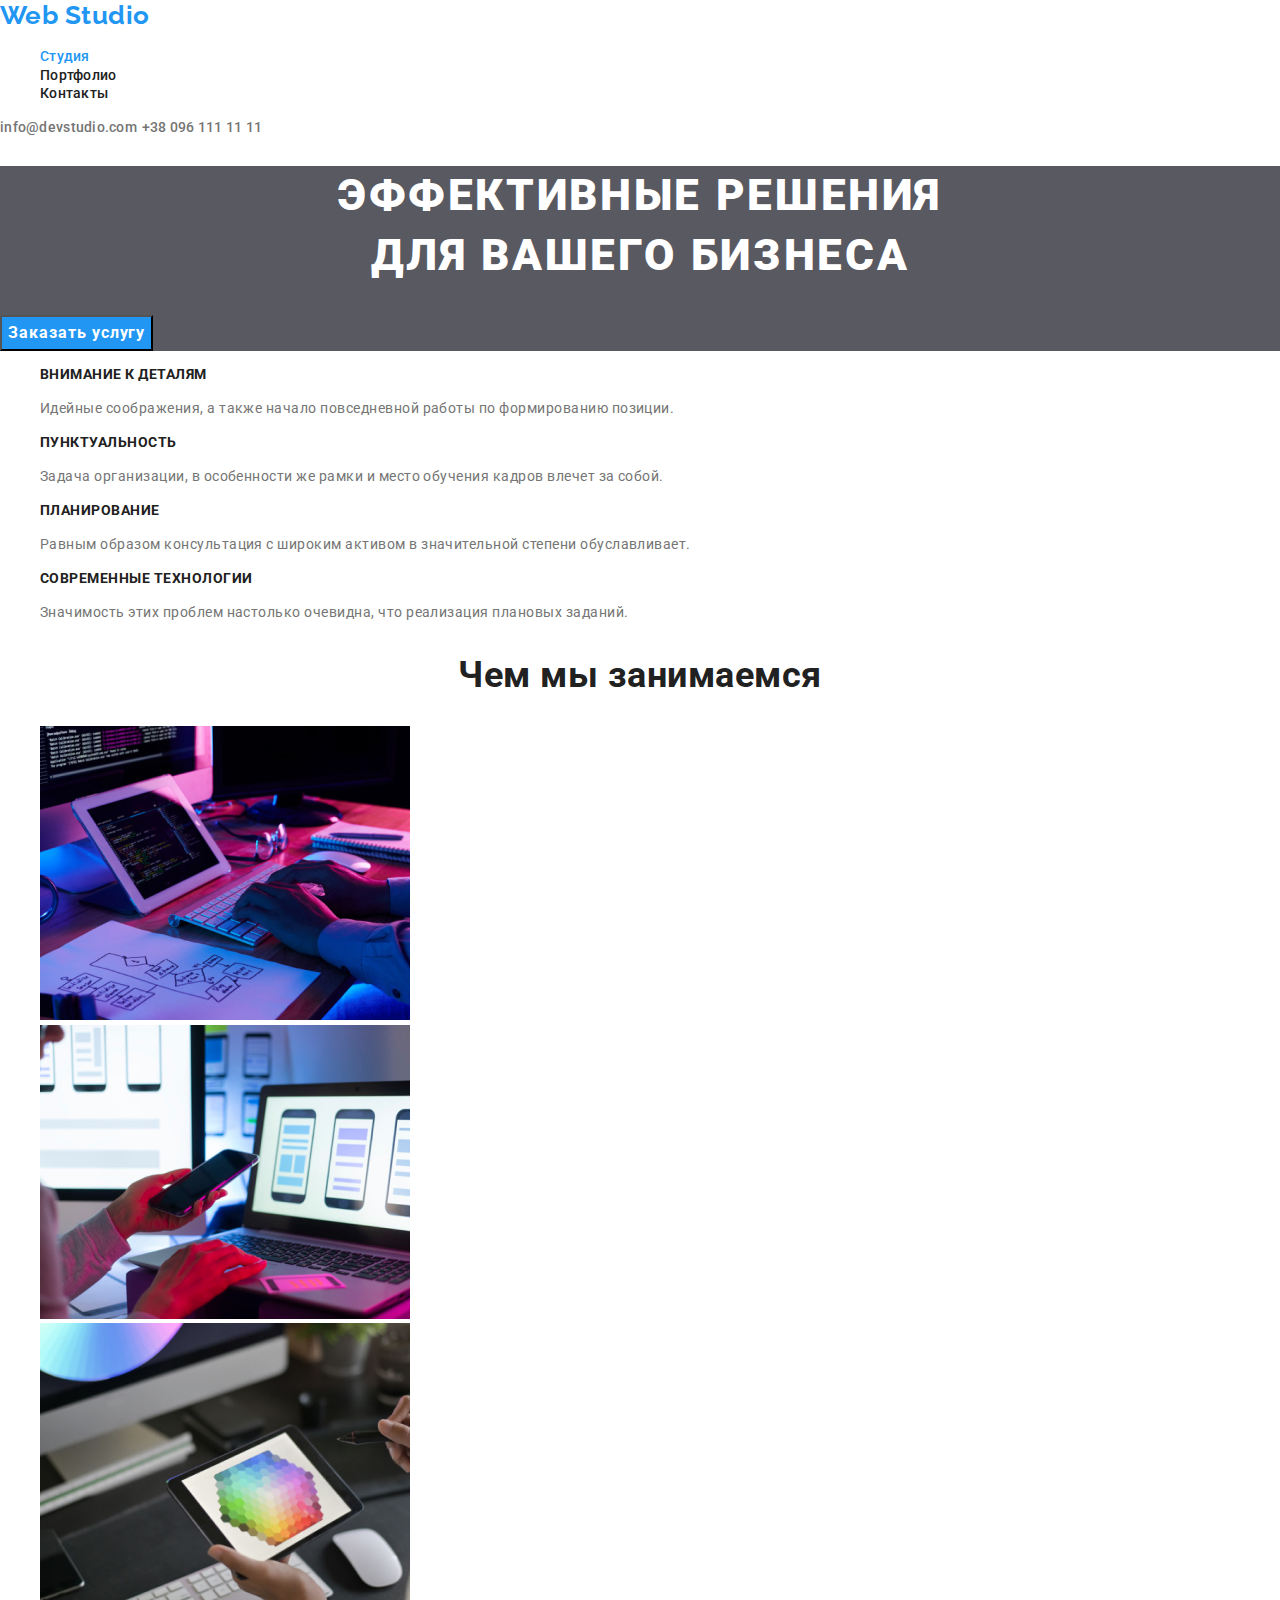
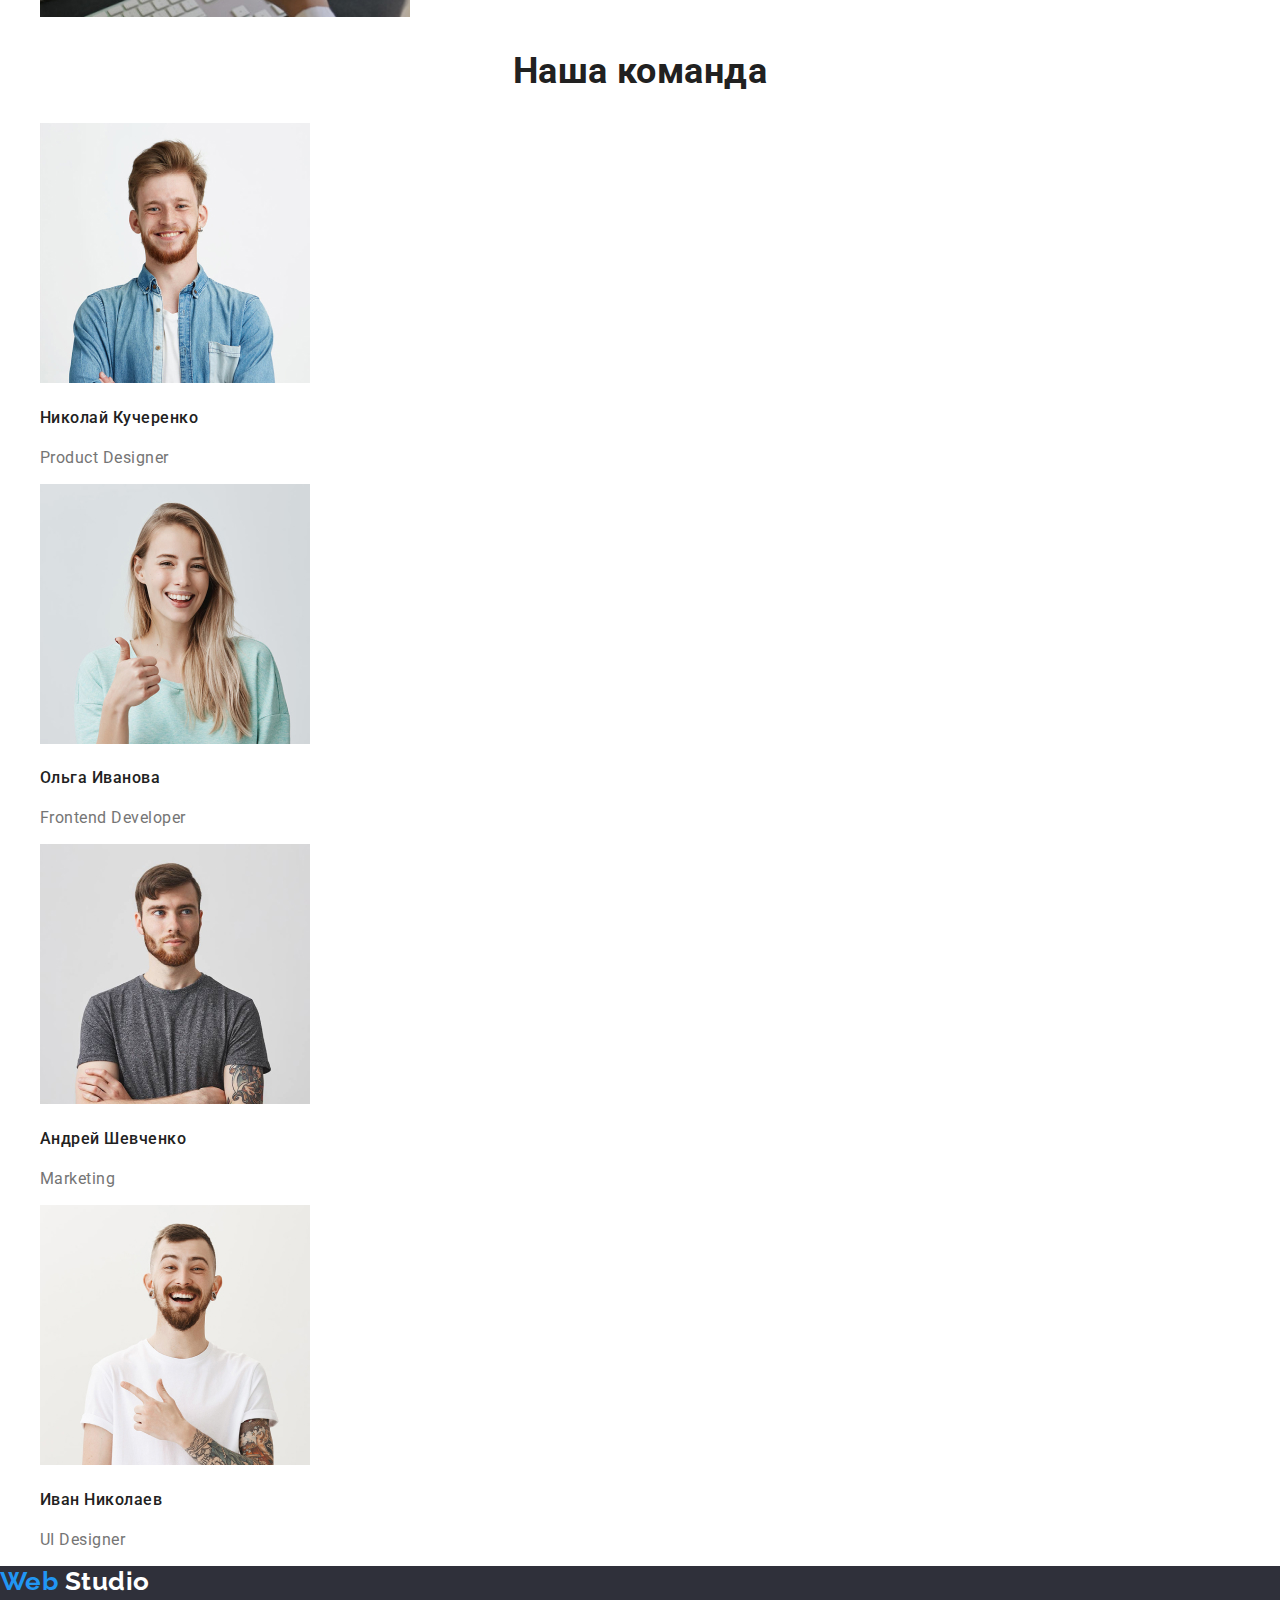
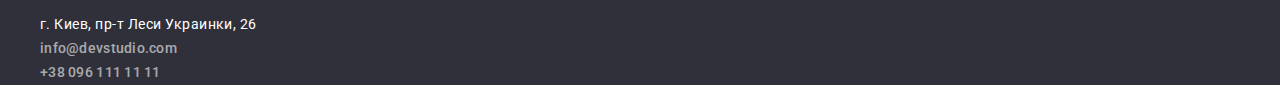
==== index.html @ f343ee83 "Добавление предыдущего репозитория" ====
<!DOCTYPE html>
<html lang="ru">
  <head>
    <meta charset="UTF-8" />
    <meta name="viewport" content="width=device-width, initial-scale=1.0" />
    <title>Web Studio</title>
    <link rel="stylesheet" href="https://cdnjs.cloudflare.com/ajax/libs/modern-normalize/1.0.0/modern-normalize.css" />
    <link href="https://fonts.googleapis.com/css2?family=Raleway:wght@700&family=Roboto:wght@400;500;700;900&display=swap" rel="stylesheet" />
    <link rel="stylesheet" href="./css/common.css" />
    <link rel="stylesheet" href="./css/main.css" />
  </head>
  <body>
    <!-- Шапка сайта -->
    <header class="header">
      <nav class="navigation">
        <a href="./index.html" aria-label="логотип веб студии" lang="en" class="logo link"><span class="accent">Web</span> Studio</a>
        <ul class="navigation-list list">
          <li class="navigation-item"><a href="./index.html " class="navigation-link current link">Студия</a></li>
          <li class="navigation-item"><a href="./portfolio.html" class="navigation-link link">Портфолио</a></li>
          <li class="navigation-item"><a href="" class="navigation-link link">Контакты</a></li>
        </ul>
      </nav>
      <address class="address">
        <a href="mailto:info@devstudio.com" class="navigation-mailto link">info@devstudio.com</a>
        <a href="tel:+380961111111" class="navigation-tel link">+38 096 111 11 11</a>
      </address>
    </header>

    <main>
      <!-- Герой -->
      <section class="hero">
        <h1 class="hero-title">
          Эффективные решения <br />
          для вашего бизнеса
        </h1>
        <button type="button" class="btn">Заказать услугу</button>
      </section>

      <!-- Преимущества -->
      <section class="section">
        <!--<h2 class="section-title>Наши преимущества</h2>-->
        <ul class="advantades-list list">
          <li class="advantades-item">
            <h3 class="advantades-title">Внимание к деталям</h3>
            <p class="advantades-text">Идейные соображения, а также начало повседневной работы по формированию позиции.</p>
          </li>
          <li class="advantades-item">
            <h3 class="advantades-title">Пунктуальность</h3>
            <p class="advantades-text">Задача организации, в особенности же рамки и место обучения кадров влечет за собой.</p>
          </li>
          <li class="advantades-item">
            <h3 class="advantades-title">Планирование</h3>
            <p class="advantades-text">Равным образом консультация с широким активом в значительной степени обуславливает.</p>
          </li>
          <li class="advantades-item">
            <h3 class="advantades-title">Современные технологии</h3>
            <p class="advantades-text">Значимость этих проблем настолько очевидна, что реализация плановых заданий.</p>
          </li>
        </ul>
      </section>

      <!-- Проектирование -->
      <section class="section">
        <h2 class="section-title">Чем мы занимаемся</h2>
        <ul class="design-list list">
          <li class="design-item">
            <a href=""><img src="./images/design/img1.jpg" alt="Создание десктопного приложения " width="370" height="294" /></a>
          </li>
          <li class="design-item">
            <a href=""><img src="./images/design/img2.jpg" alt="Создание прототипа мобильного приложения" width="370" height="294" /></a>
          </li>
          <li class="design-item">
            <a href=""><img src="./images/design/img3.jpg" alt="Подбор цвета на планшете" width="370" height="294" /></a>
          </li>
        </ul>
      </section>

      <!-- Команда -->
      <section class="section">
        <h2 class="section-title">Наша команда</h2>
        <ul class="team-list list">
          <li class="team-item">
            <img src="./images/developers/photo1.jpg" alt="Фотография продакт дизайнера" width="270" height="260" />
            <h4 class="name-title">Николай Кучеренко</h4>
            <p class="profession-text" lang="en">Product Designer</p>
          </li>
          <li class="team-item">
            <img src="./images/developers/photo2.jpg" alt="Фотография фронтенд разработчика" width="270" height="260" />
            <h4 class="name-title">Ольга Иванова</h4>
            <p class="profession-text" lang="en">Frontend Developer</p>
          </li>
          <li class="team-item">
            <img src="./images/developers/photo3.jpg" alt="Фотография специалиста по маркетингу" width="270" height="260" />
            <h4 class="name-title">Андрей Шевченко</h4>
            <p class="profession-text" lang="en">Marketing</p>
          </li>
          <li class="team-item">
            <img src="./images/developers/photo4.jpg" alt="Фотография ui-дизайнера" width="270" height="260" />
            <h4 class="name-title">Иван Николаев</h4>
            <p class="profession-text" lang="en">UI Designer</p>
          </li>
        </ul>
      </section>
    </main>

    <!-- Подвал сайта-->
    <footer class="footer">
      <div class="footer-nav">
        <a href="./index.html " aria-label="логотип веб студии" lang="en" class="logo logo-footer link"><span class="accent">Web</span> Studio</a>
        <ul class="footer-nav-list list">
          <li class="footer-nav-item">
            <a href="https://goo.gl/maps/L4ht8qf3rFKwQJED9" target="blank" class="map link">г. Киев, пр-т Леси Украинки, 26</a>
          </li>
          <li class="footer-nav-item"><a href="mailto:info@devstudio.com" class="navigation-mailto contact link">info@devstudio.com</a></li>
          <li class="footer-nav-item"><a href="tel:+380961111111" class="navigation-tel contact link">+38 096 111 11 11</a></li>
        </ul>
      </div>
    </footer>
  </body>
</html>
---- css/common.css ----
:root {
  --main-font: "Roboto", sans-serif;
  --title-text-color: #212121;
  --paragraph-text-color: #757575;
  --secondary-text-color: #ffffff;
  --accent-color: #2196f3;
  --light-text-color: rgba(255, 255, 255, 0.6);
  --primary-white-color: #ffffff;
  --secondary-greey-color: #f5f4fa;
}

body {
  background-color: var(--primary-white-color);
  color: var(--title-text-color);
  font-family: var(--main-font);
  letter-spacing: 0.03em;
}

.list {
  list-style: none;
}
.link {
  text-decoration: none;
}

/* ====== HEADER ====== */

/*Logo*/
.logo {
  color: #000000;
  font-family: "Raleway", sans-serif;
  font-weight: 700;
  font-size: 26px;
  line-height: 1.2;
}

.logo:hover,
.logo:focus {
  color: var(--accent-color);
}

.accent {
  color: var(--accent-color);
}

/* Navigation */
.navigation-link {
  color: var(--title-text-color);
  font-weight: 500;
  font-size: 14px;
  line-height: 1.14;
  letter-spacing: 0.02em;
}

.navigation-list .current {
  color: var(--accent-color);
}

.navigation-link:hover,
.navigation-link:focus {
  color: var(--accent-color);
}

/* Address */
.navigation-mailto,
.navigation-tel {
  color: var(--paragraph-text-color);
  font-style: normal;
  font-weight: 500;
  font-size: 14px;
  line-height: 1.14;
  letter-spacing: 0.02em;
}

.navigation-mailto:hover,
.navigation-mailto:focus,
.navigation-tel:hover,
.navigation-tel:focus {
  color: var(--accent-color);
}

/* ====== FOOTER ====== */

.footer {
  background-color: #2f303a;
}

/* Footer-logo */

.logo-footer {
  color: var(--secondary-text-color);
}

/* Footer-nav */
.footer-nav-item {
  font-weight: 400;
  font-size: 14px;
  line-height: 1.71;
}
.map {
  color: var(--secondary-text-color);
}

.map:hover,
.map:focus {
  color: var(--accent-color);
}

.contact {
  color: var(--light-text-color);
}
---- css/main.css ----
/*
цвет основного текста (заголовки) #212121
вторичный цвет текста #757575
акцентный цвет #2196F3
черный цвет #000000
белый цвет #FFFFFF
прозрачный белый rgba(255, 255, 255, 0.6)
серый фоновый цвет #f5f4fa
фон футера #2f303a
*/

/* ====== Стили для index.html ====== */

/* Hero */

.hero {
  background-color: rgba(47, 48, 58, 0.8);
}
.hero-title {
  color: var(--secondary-text-color);
  font-weight: 900;
  font-size: 44px;
  line-height: 1.36;
  text-align: center;
  letter-spacing: 0.06em;
  text-transform: uppercase;
}
.btn {
  background-color: var(--accent-color);
  color: var(--secondary-text-color);
  font-family: inherit;
  font-weight: 700;
  font-size: 16px;
  line-height: 1.87;
  text-align: center;
  letter-spacing: 0.06em;
}

/* ====== SECTION ====== */

.section-title {
  font-weight: 700;
  font-size: 36px;
  line-height: 1.16;
  text-align: center;
}

/* Advantades */
.advantades-title {
  font-weight: 700;
  font-size: 14px;
  line-height: 1.14;
  text-transform: uppercase;
}
.advantades-text {
  color: var(--paragraph-text-color);
  font-weight: 400;
  font-size: 14px;
  line-height: 1.71;
}

/* Design */

/* Team */

.name-title {
  font-weight: 500;
  font-size: 16px;
  line-height: 1.18;
}

.profession-text {
  color: var(--paragraph-text-color);
  font-weight: 400;
  font-size: 16px;
  line-height: 1.18;
}

/* ====== Стили для portfolio.html ====== */

/* Portfolio */

.btn-filter {
  background-color: var(--secondary-greey-color);
  color: inherit;
  font-weight: 500;
  font-size: 16px;
  line-height: 1.62;
  text-align: center;
  letter-spacing: inherit;
}

.btn-filter:hover,
.btn-filter:focus {
  background-color: var(--accent-color);
  color: var(--secondary-text-color);
}

.card-title {
  color: var(--title-text-color);
  font-weight: 700;
  font-size: 18px;
  line-height: 2;
  letter-spacing: 0.06em;
}

.card-text {
  color: var(--paragraph-text-color);
  font-weight: 400;
  font-size: 16px;
  line-height: 1.87;
}

.effect-text {
  color: var(--secondary-text-color);
  font-weight: 400;
  font-size: 18px;
  line-height: 1.55;
}
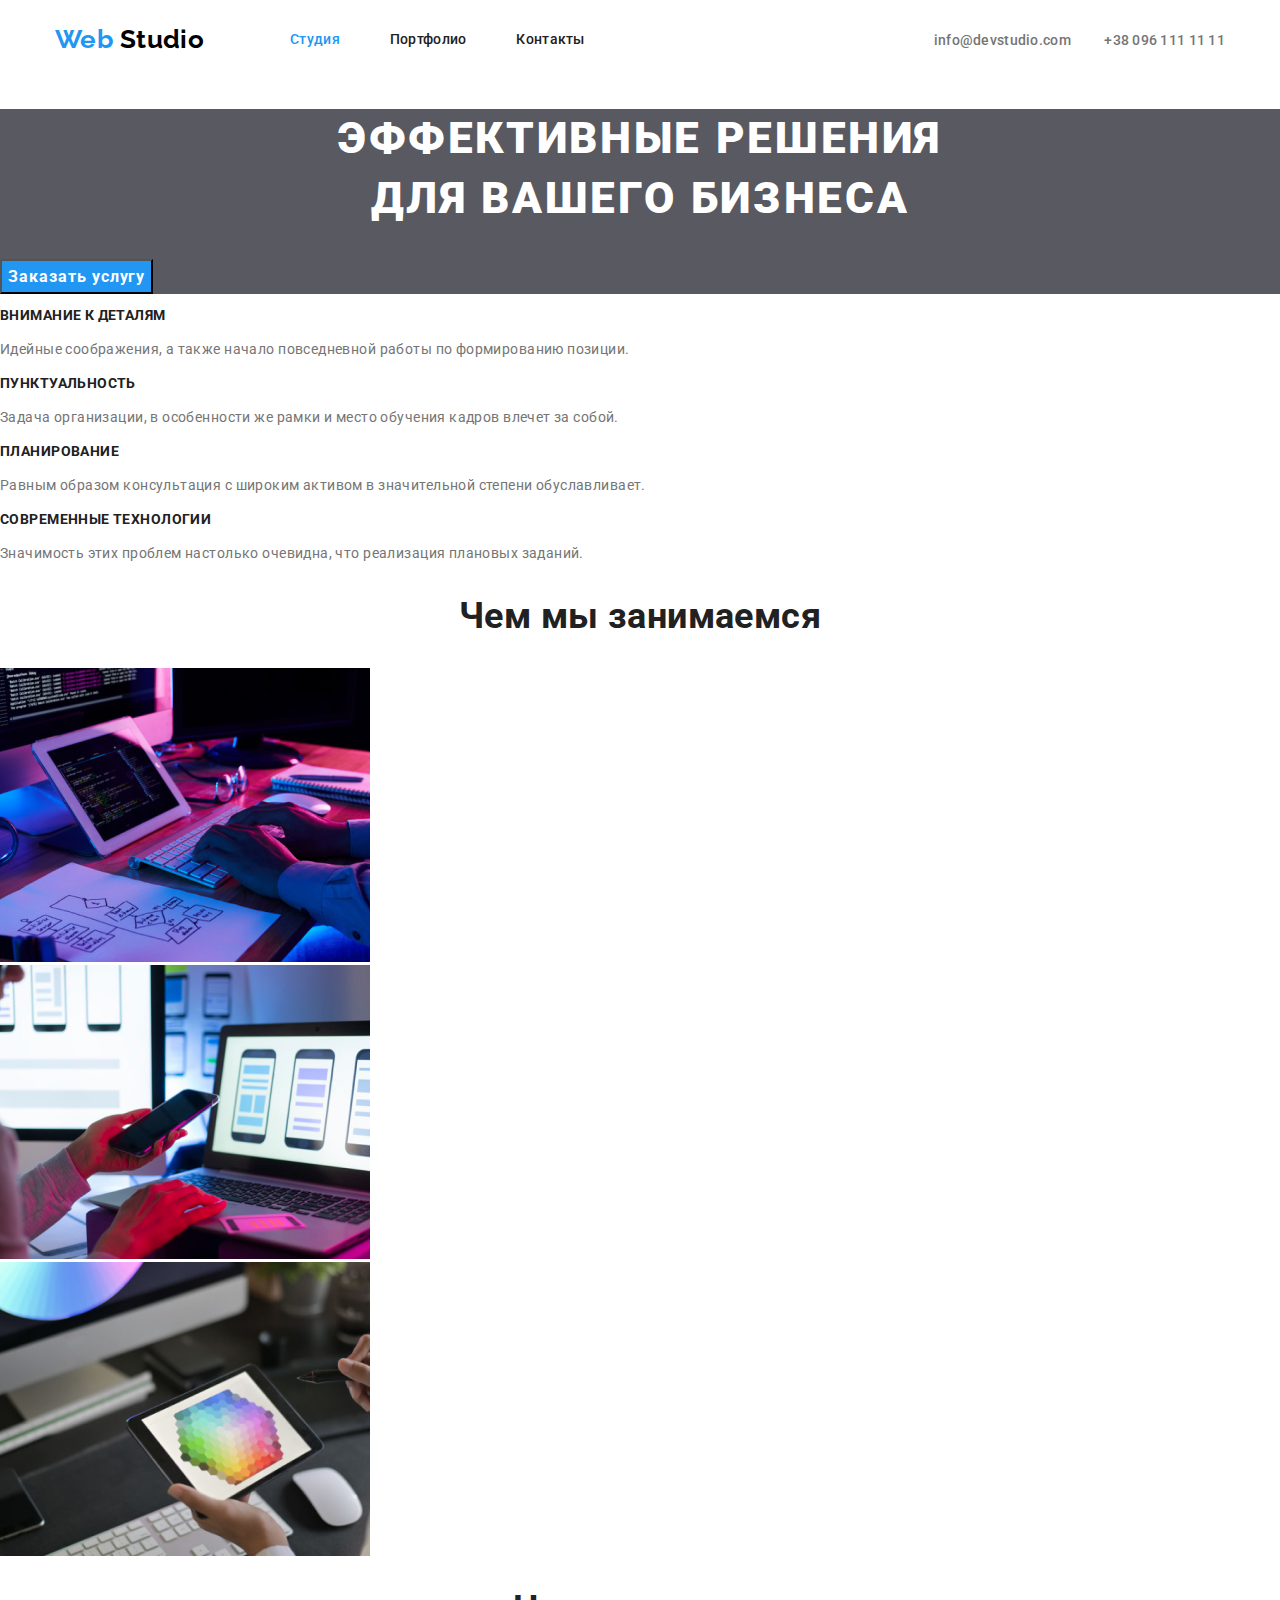
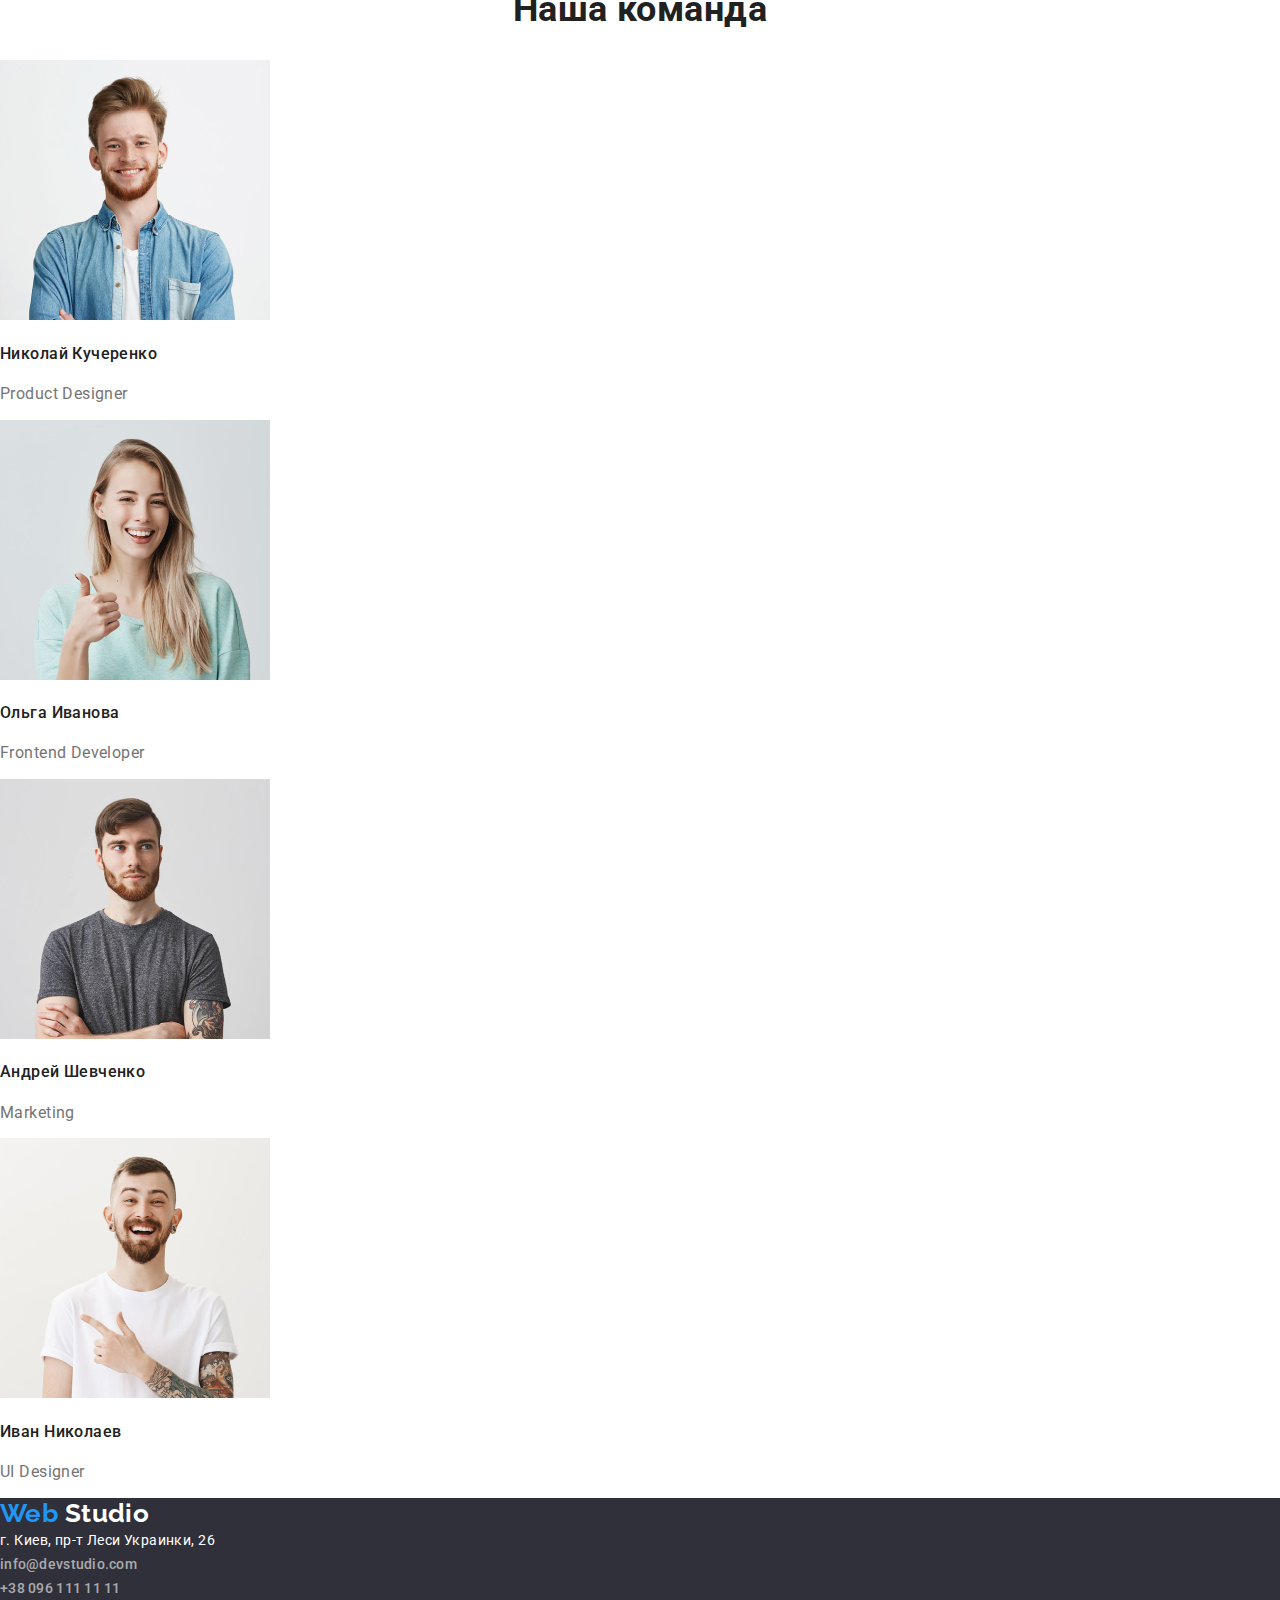
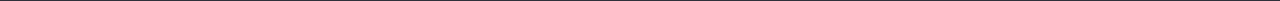
==== commit f2445f0d: "Добавление геометрии шапки сайта" ====
--- a/index.html
+++ b/index.html
@@ -12,18 +12,20 @@
   <body>
     <!-- Шапка сайта -->
     <header class="header">
-      <nav class="navigation">
-        <a href="./index.html" aria-label="логотип веб студии" lang="en" class="logo link"><span class="accent">Web</span> Studio</a>
-        <ul class="navigation-list list">
-          <li class="navigation-item"><a href="./index.html " class="navigation-link current link">Студия</a></li>
-          <li class="navigation-item"><a href="./portfolio.html" class="navigation-link link">Портфолио</a></li>
-          <li class="navigation-item"><a href="" class="navigation-link link">Контакты</a></li>
-        </ul>
-      </nav>
-      <address class="address">
-        <a href="mailto:info@devstudio.com" class="navigation-mailto link">info@devstudio.com</a>
-        <a href="tel:+380961111111" class="navigation-tel link">+38 096 111 11 11</a>
-      </address>
+      <div class="conteiner main-navigation">
+        <nav class="navigation">
+          <a href="./index.html" aria-label="логотип веб студии" lang="en" class="logo link"><span class="accent">Web</span> Studio</a>
+          <ul class="navigation-list list">
+            <li class="navigation-item"><a href="./index.html " class="navigation-link current link">Студия</a></li>
+            <li class="navigation-item"><a href="./portfolio.html" class="navigation-link link">Портфолио</a></li>
+            <li class="navigation-item"><a href="" class="navigation-link link">Контакты</a></li>
+          </ul>
+        </nav>
+        <address class="address">
+          <a href="mailto:info@devstudio.com" class="navigation-mailto link">info@devstudio.com</a>
+          <a href="tel:+380961111111" class="navigation-tel link">+38 096 111 11 11</a>
+        </address>
+      </div>
     </header>
 
     <main>
--- a/css/common.css
+++ b/css/common.css
@@ -12,22 +12,43 @@
 body {
   background-color: var(--primary-white-color);
   color: var(--title-text-color);
+
+  font-size: 14px;
   font-family: var(--main-font);
   letter-spacing: 0.03em;
 }
 
 .list {
+  padding: 0;
+  margin: 0;
+
   list-style: none;
 }
+
 .link {
   text-decoration: none;
 }
 
+.conteiner {
+  width: 1200px;
+  padding-left: 15px;
+  padding-right: 15px;
+  margin: 0 auto;
+}
+
 /* ====== HEADER ====== */
+
+.main-navigation {
+  display: flex;
+  align-items: center;
+}
 
 /*Logo*/
 .logo {
+  margin-right: 86px;
+
   color: #000000;
+
   font-family: "Raleway", sans-serif;
   font-weight: 700;
   font-size: 26px;
@@ -44,10 +65,36 @@
 }
 
 /* Navigation */
+
+.navigation {
+  display: flex;
+  align-items: center;
+}
+
 .navigation-link {
   color: var(--title-text-color);
+
   font-weight: 500;
   font-size: 14px;
+  line-height: 1.14;
+  letter-spacing: 0.02em;
+}
+.navigation-list {
+  display: flex;
+}
+
+.navigation-item:not(:last-child) {
+  margin-right: 50px;
+}
+
+.navigation-link {
+  display: block;
+  padding-top: 32px;
+  padding-bottom: 32px;
+
+  color: var(--title-text-color);
+
+  font-weight: 500;
   line-height: 1.14;
   letter-spacing: 0.02em;
 }
@@ -62,9 +109,21 @@
 }
 
 /* Address */
+
+.address {
+  margin-left: auto;
+}
+
+.address .navigation-tel {
+  margin-left: 30px;
+}
+
 .navigation-mailto,
 .navigation-tel {
+  display: inline-block;
+
   color: var(--paragraph-text-color);
+
   font-style: normal;
   font-weight: 500;
   font-size: 14px;
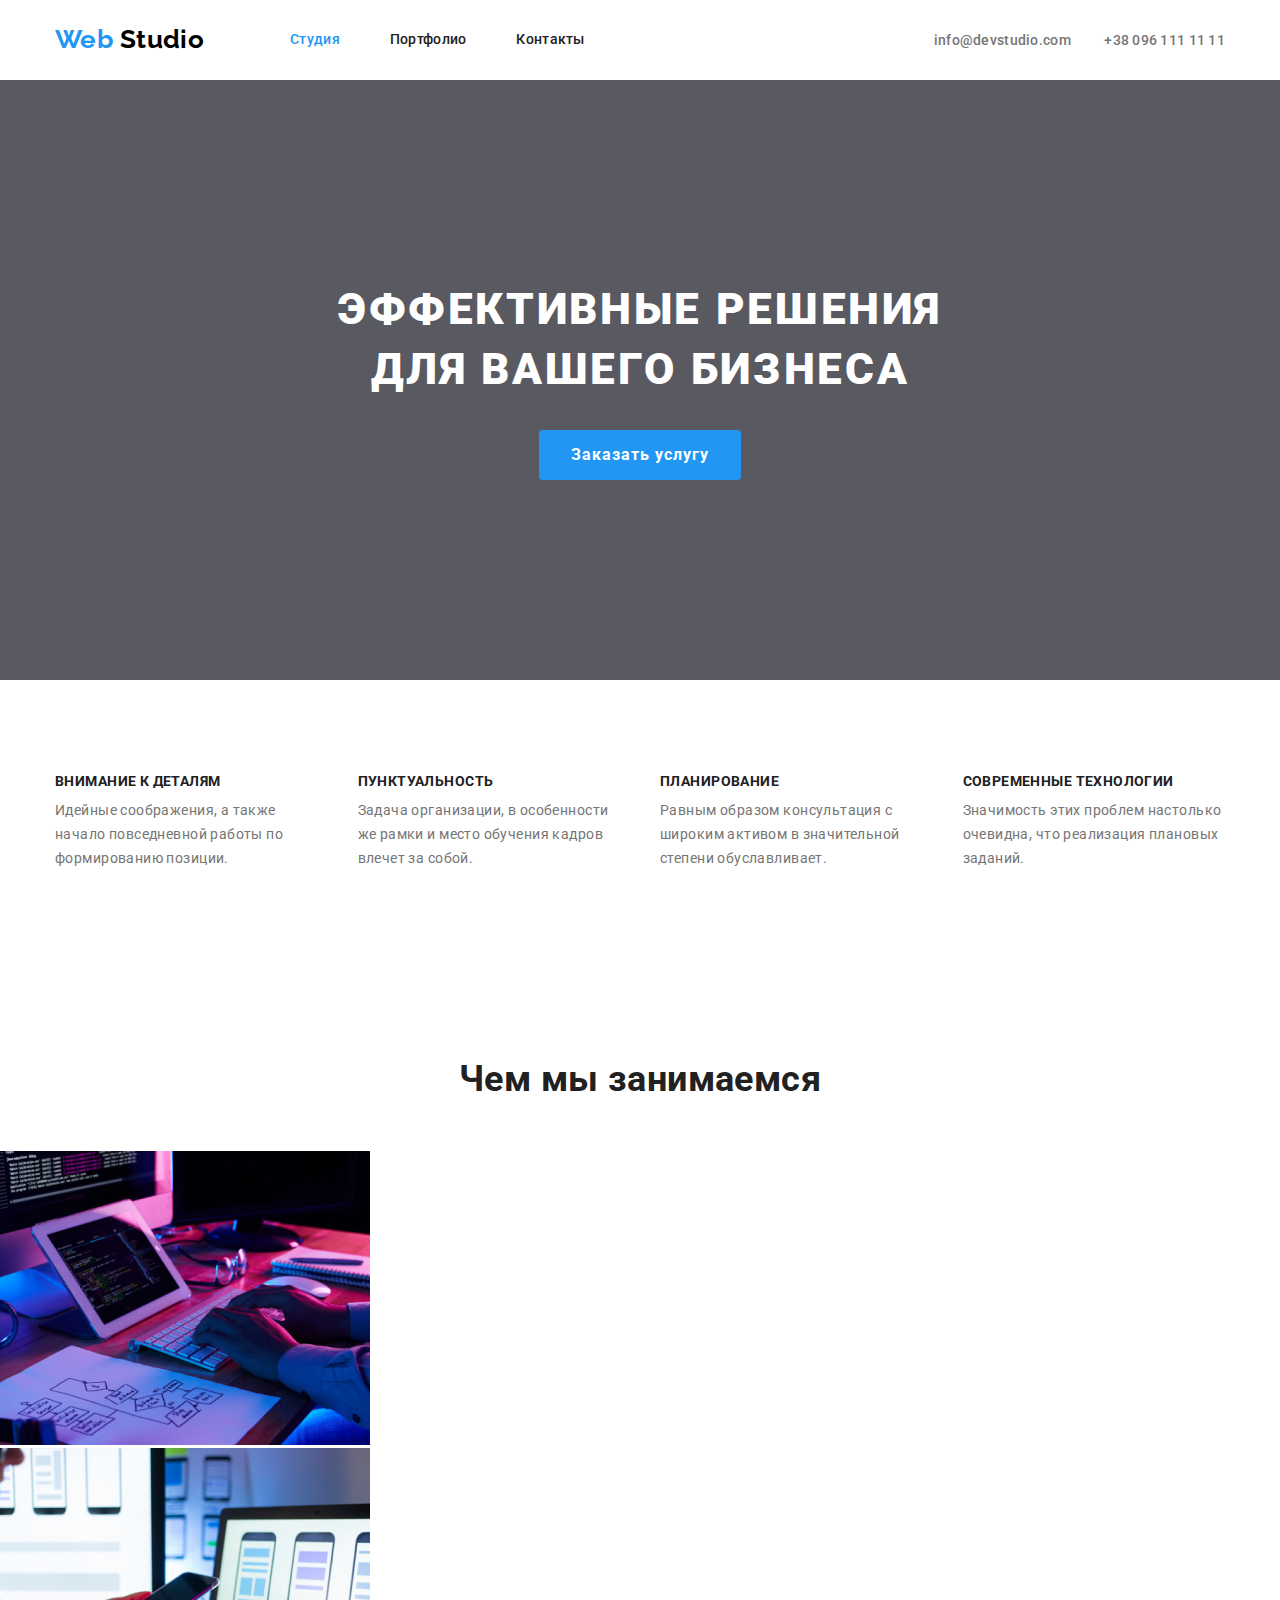
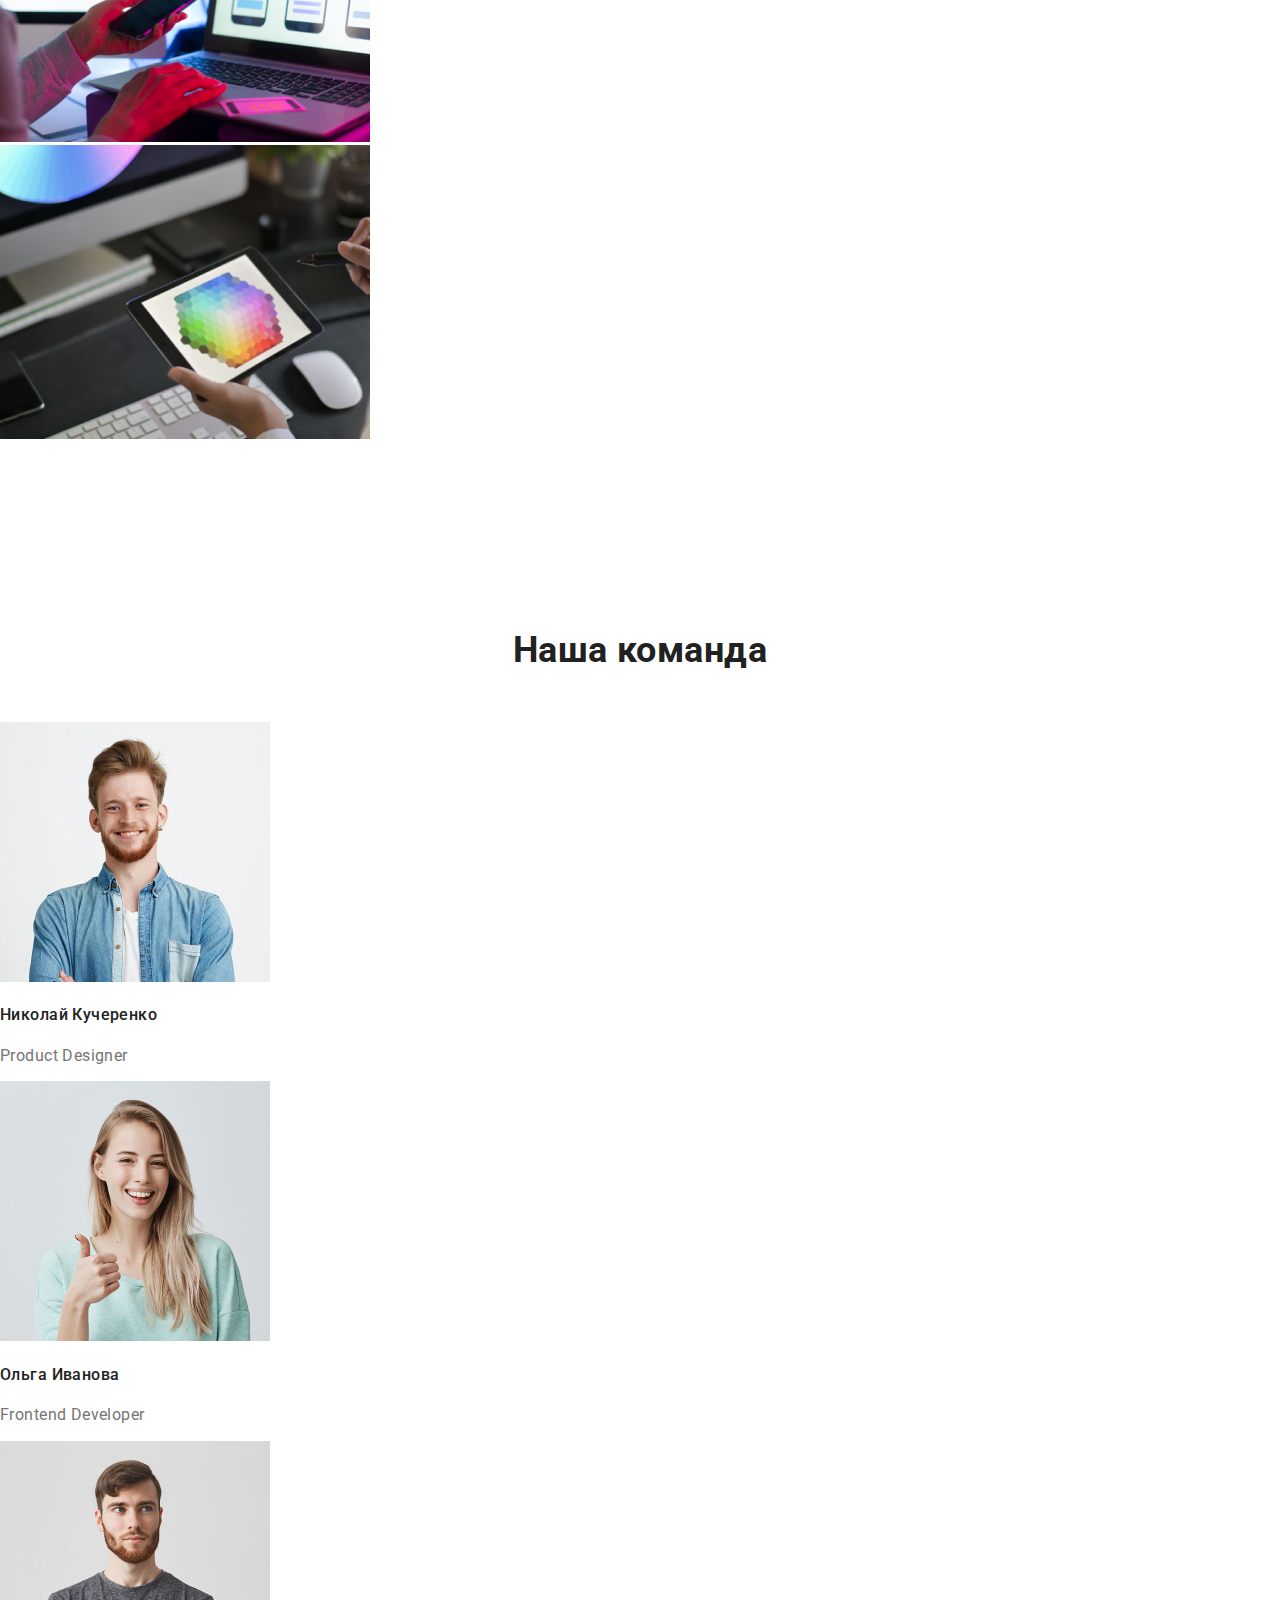
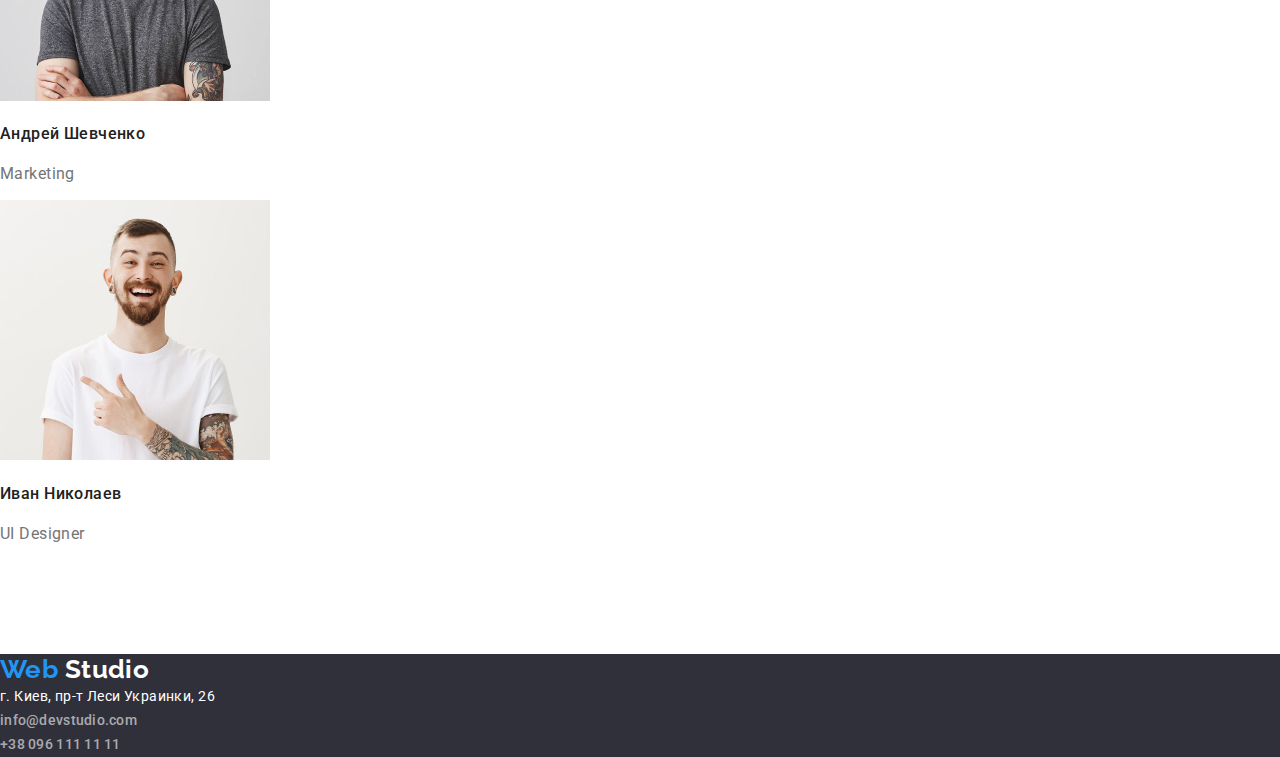
==== commit 749f087f: "Добавление геометрии героя и преимуществ" ====
--- a/index.html
+++ b/index.html
@@ -35,30 +35,32 @@
           Эффективные решения <br />
           для вашего бизнеса
         </h1>
-        <button type="button" class="btn">Заказать услугу</button>
+        <button type="button" class="modal-btn">Заказать услугу</button>
       </section>
 
       <!-- Преимущества -->
       <section class="section">
-        <!--<h2 class="section-title>Наши преимущества</h2>-->
-        <ul class="advantades-list list">
-          <li class="advantades-item">
-            <h3 class="advantades-title">Внимание к деталям</h3>
-            <p class="advantades-text">Идейные соображения, а также начало повседневной работы по формированию позиции.</p>
-          </li>
-          <li class="advantades-item">
-            <h3 class="advantades-title">Пунктуальность</h3>
-            <p class="advantades-text">Задача организации, в особенности же рамки и место обучения кадров влечет за собой.</p>
-          </li>
-          <li class="advantades-item">
-            <h3 class="advantades-title">Планирование</h3>
-            <p class="advantades-text">Равным образом консультация с широким активом в значительной степени обуславливает.</p>
-          </li>
-          <li class="advantades-item">
-            <h3 class="advantades-title">Современные технологии</h3>
-            <p class="advantades-text">Значимость этих проблем настолько очевидна, что реализация плановых заданий.</p>
-          </li>
-        </ul>
+        <div class="conteiner">
+          <!--<h2 class="section-title>Наши преимущества</h2>-->
+          <ul class="advantades-list list">
+            <li class="advantades-item">
+              <h3 class="advantades-title">Внимание к деталям</h3>
+              <p class="advantades-text">Идейные соображения, а также начало повседневной работы по формированию позиции.</p>
+            </li>
+            <li class="advantades-item">
+              <h3 class="advantades-title">Пунктуальность</h3>
+              <p class="advantades-text">Задача организации, в особенности же рамки и место обучения кадров влечет за собой.</p>
+            </li>
+            <li class="advantades-item">
+              <h3 class="advantades-title">Планирование</h3>
+              <p class="advantades-text">Равным образом консультация с широким активом в значительной степени обуславливает.</p>
+            </li>
+            <li class="advantades-item">
+              <h3 class="advantades-title">Современные технологии</h3>
+              <p class="advantades-text">Значимость этих проблем настолько очевидна, что реализация плановых заданий.</p>
+            </li>
+          </ul>
+        </div>
       </section>
 
       <!-- Проектирование -->
--- a/css/main.css
+++ b/css/main.css
@@ -14,10 +14,20 @@
 /* Hero */
 
 .hero {
+  padding-top: 200px;
+  padding-bottom: 200px;
+
   background-color: rgba(47, 48, 58, 0.8);
+
+  text-align: center;
 }
+
 .hero-title {
+  margin-top: 0;
+  margin-bottom: 30px;
+
   color: var(--secondary-text-color);
+
   font-weight: 900;
   font-size: 44px;
   line-height: 1.36;
@@ -25,20 +35,34 @@
   letter-spacing: 0.06em;
   text-transform: uppercase;
 }
-.btn {
+
+.modal-btn {
+  min-width: 200px;
+  border-radius: 4px;
+  border: 0px;
+  padding: 10px 32px;
+
   background-color: var(--accent-color);
   color: var(--secondary-text-color);
+
   font-family: inherit;
   font-weight: 700;
   font-size: 16px;
   line-height: 1.87;
-  text-align: center;
   letter-spacing: 0.06em;
 }
 
 /* ====== SECTION ====== */
 
+.section {
+  padding-top: 94px;
+  padding-bottom: 94px;
+}
+
 .section-title {
+  margin-top: 0;
+  margin-bottom: 50px;
+
   font-weight: 700;
   font-size: 36px;
   line-height: 1.16;
@@ -46,16 +70,31 @@
 }
 
 /* Advantades */
+.advantades-list {
+  display: flex;
+  justify-content: space-between;
+}
+
+.advantades-item {
+  width: calc((100% - 30px * 4) / 4);
+}
+
 .advantades-title {
+  margin-top: 0;
+  margin-bottom: 10px;
+
   font-weight: 700;
-  font-size: 14px;
+  font-size: inherit;
   line-height: 1.14;
   text-transform: uppercase;
 }
 .advantades-text {
+  margin-top: 0;
+  margin-bottom: 0;
+
   color: var(--paragraph-text-color);
+
   font-weight: 400;
-  font-size: 14px;
   line-height: 1.71;
 }
 
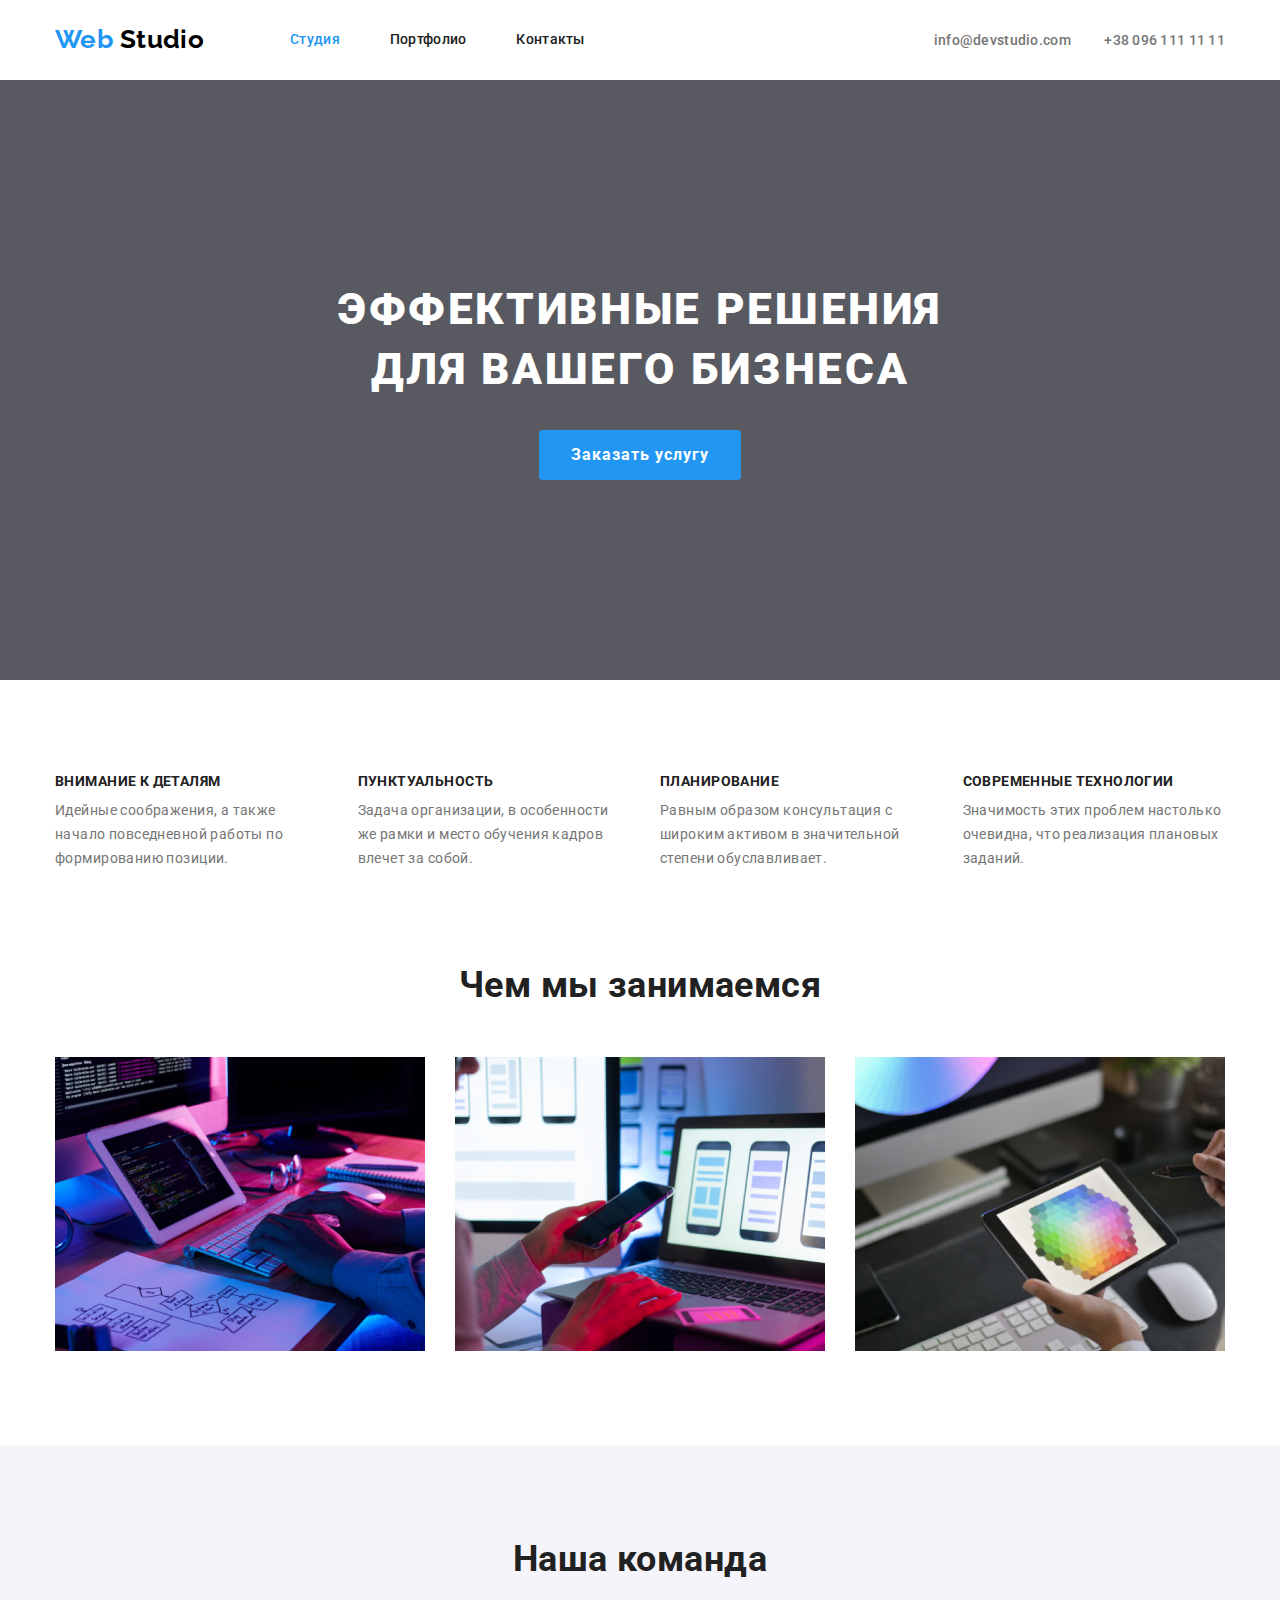
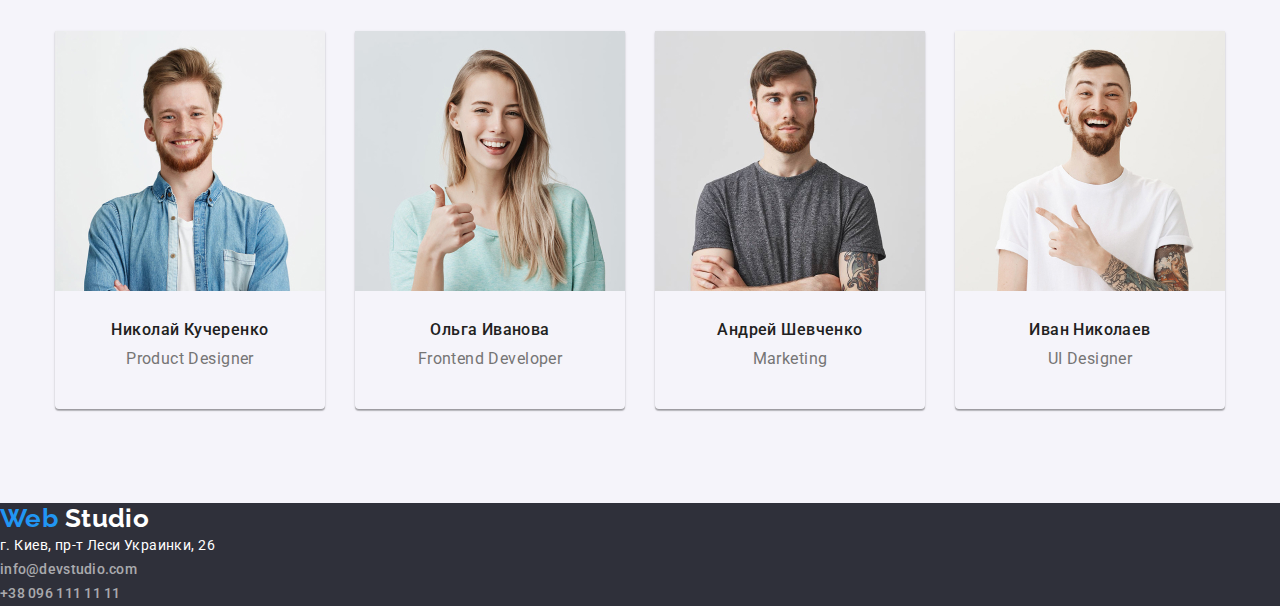
==== commit 8efdfdfc: "Добавление геометрии секций  проектирование и команда" ====
--- a/index.html
+++ b/index.html
@@ -64,46 +64,58 @@
       </section>
 
       <!-- Проектирование -->
-      <section class="section">
-        <h2 class="section-title">Чем мы занимаемся</h2>
-        <ul class="design-list list">
-          <li class="design-item">
-            <a href=""><img src="./images/design/img1.jpg" alt="Создание десктопного приложения " width="370" height="294" /></a>
-          </li>
-          <li class="design-item">
-            <a href=""><img src="./images/design/img2.jpg" alt="Создание прототипа мобильного приложения" width="370" height="294" /></a>
-          </li>
-          <li class="design-item">
-            <a href=""><img src="./images/design/img3.jpg" alt="Подбор цвета на планшете" width="370" height="294" /></a>
-          </li>
-        </ul>
+      <section class="section no-padding">
+        <div class="conteiner">
+          <h2 class="section-title">Чем мы занимаемся</h2>
+          <ul class="design-list list">
+            <li class="design-item">
+              <a href=""><img src="./images/design/img1.jpg" alt="Создание десктопного приложения " width="370" height="294" /></a>
+            </li>
+            <li class="design-item">
+              <a href=""><img src="./images/design/img2.jpg" alt="Создание прототипа мобильного приложения" width="370" height="294" /></a>
+            </li>
+            <li class="design-item">
+              <a href=""><img src="./images/design/img3.jpg" alt="Подбор цвета на планшете" width="370" height="294" /></a>
+            </li>
+          </ul>
+        </div>
       </section>
 
       <!-- Команда -->
-      <section class="section">
-        <h2 class="section-title">Наша команда</h2>
-        <ul class="team-list list">
-          <li class="team-item">
-            <img src="./images/developers/photo1.jpg" alt="Фотография продакт дизайнера" width="270" height="260" />
-            <h4 class="name-title">Николай Кучеренко</h4>
-            <p class="profession-text" lang="en">Product Designer</p>
-          </li>
-          <li class="team-item">
-            <img src="./images/developers/photo2.jpg" alt="Фотография фронтенд разработчика" width="270" height="260" />
-            <h4 class="name-title">Ольга Иванова</h4>
-            <p class="profession-text" lang="en">Frontend Developer</p>
-          </li>
-          <li class="team-item">
-            <img src="./images/developers/photo3.jpg" alt="Фотография специалиста по маркетингу" width="270" height="260" />
-            <h4 class="name-title">Андрей Шевченко</h4>
-            <p class="profession-text" lang="en">Marketing</p>
-          </li>
-          <li class="team-item">
-            <img src="./images/developers/photo4.jpg" alt="Фотография ui-дизайнера" width="270" height="260" />
-            <h4 class="name-title">Иван Николаев</h4>
-            <p class="profession-text" lang="en">UI Designer</p>
-          </li>
-        </ul>
+      <section class="section section-team">
+        <div class="conteiner">
+          <h2 class="section-title">Наша команда</h2>
+          <ul class="team-list list">
+            <li class="team-item">
+              <img src="./images/developers/photo1.jpg" alt="Фотография продакт дизайнера" width="270" height="260" />
+              <div class="team-block">
+                <h4 class="name-title">Николай Кучеренко</h4>
+                <p class="profession-text" lang="en">Product Designer</p>
+              </div>
+            </li>
+            <li class="team-item">
+              <img src="./images/developers/photo2.jpg" alt="Фотография фронтенд разработчика" width="270" height="260" />
+              <div class="team-block">
+                <h4 class="name-title">Ольга Иванова</h4>
+                <p class="profession-text" lang="en">Frontend Developer</p>
+              </div>
+            </li>
+            <li class="team-item">
+              <img src="./images/developers/photo3.jpg" alt="Фотография специалиста по маркетингу" width="270" height="260" />
+              <div class="team-block">
+                <h4 class="name-title">Андрей Шевченко</h4>
+                <p class="profession-text" lang="en">Marketing</p>
+              </div>
+            </li>
+            <li class="team-item">
+              <img src="./images/developers/photo4.jpg" alt="Фотография ui-дизайнера" width="270" height="260" />
+              <div class="team-block">
+                <h4 class="name-title">Иван Николаев</h4>
+                <p class="profession-text" lang="en">UI Designer</p>
+              </div>
+            </li>
+          </ul>
+        </divclass='conteiner'>
       </section>
     </main>
 
--- a/css/common.css
+++ b/css/common.css
@@ -16,6 +16,10 @@
   font-size: 14px;
   font-family: var(--main-font);
   letter-spacing: 0.03em;
+}
+
+img {
+  display: block;
 }
 
 .list {
--- a/css/main.css
+++ b/css/main.css
@@ -60,7 +60,7 @@
 }
 
 .section-title {
-  margin-top: 0;
+  margin-top: 0px;
   margin-bottom: 50px;
 
   font-weight: 700;
@@ -69,7 +69,12 @@
   text-align: center;
 }
 
+.no-padding {
+  padding-top: 0px;
+}
+
 /* Advantades */
+
 .advantades-list {
   display: flex;
   justify-content: space-between;
@@ -100,16 +105,48 @@
 
 /* Design */
 
+.design-list {
+  display: flex;
+  justify-content: space-between;
+}
+
 /* Team */
 
+.section-team {
+  background-color: var(--secondary-greey-color);
+}
+
+.team-list {
+  display: flex;
+  justify-content: space-between;
+}
+
+.team-item {
+  box-shadow: 0px 1px 3px rgba(0, 0, 0, 0.12), 0px 1px 1px rgba(0, 0, 0, 0.14), 0px 2px 1px rgba(0, 0, 0, 0.2);
+  border-radius: 0px 0px 4px 4px;
+}
+
+.team-block {
+  padding: 30px 32px 24px 32px;
+
+  text-align: center;
+}
+
 .name-title {
+  margin-top: 0;
+  margin-bottom: 10px;
+
   font-weight: 500;
   font-size: 16px;
   line-height: 1.18;
 }
 
 .profession-text {
+  margin-top: 0;
+  margin-bottom: 16px;
+
   color: var(--paragraph-text-color);
+
   font-weight: 400;
   font-size: 16px;
   line-height: 1.18;
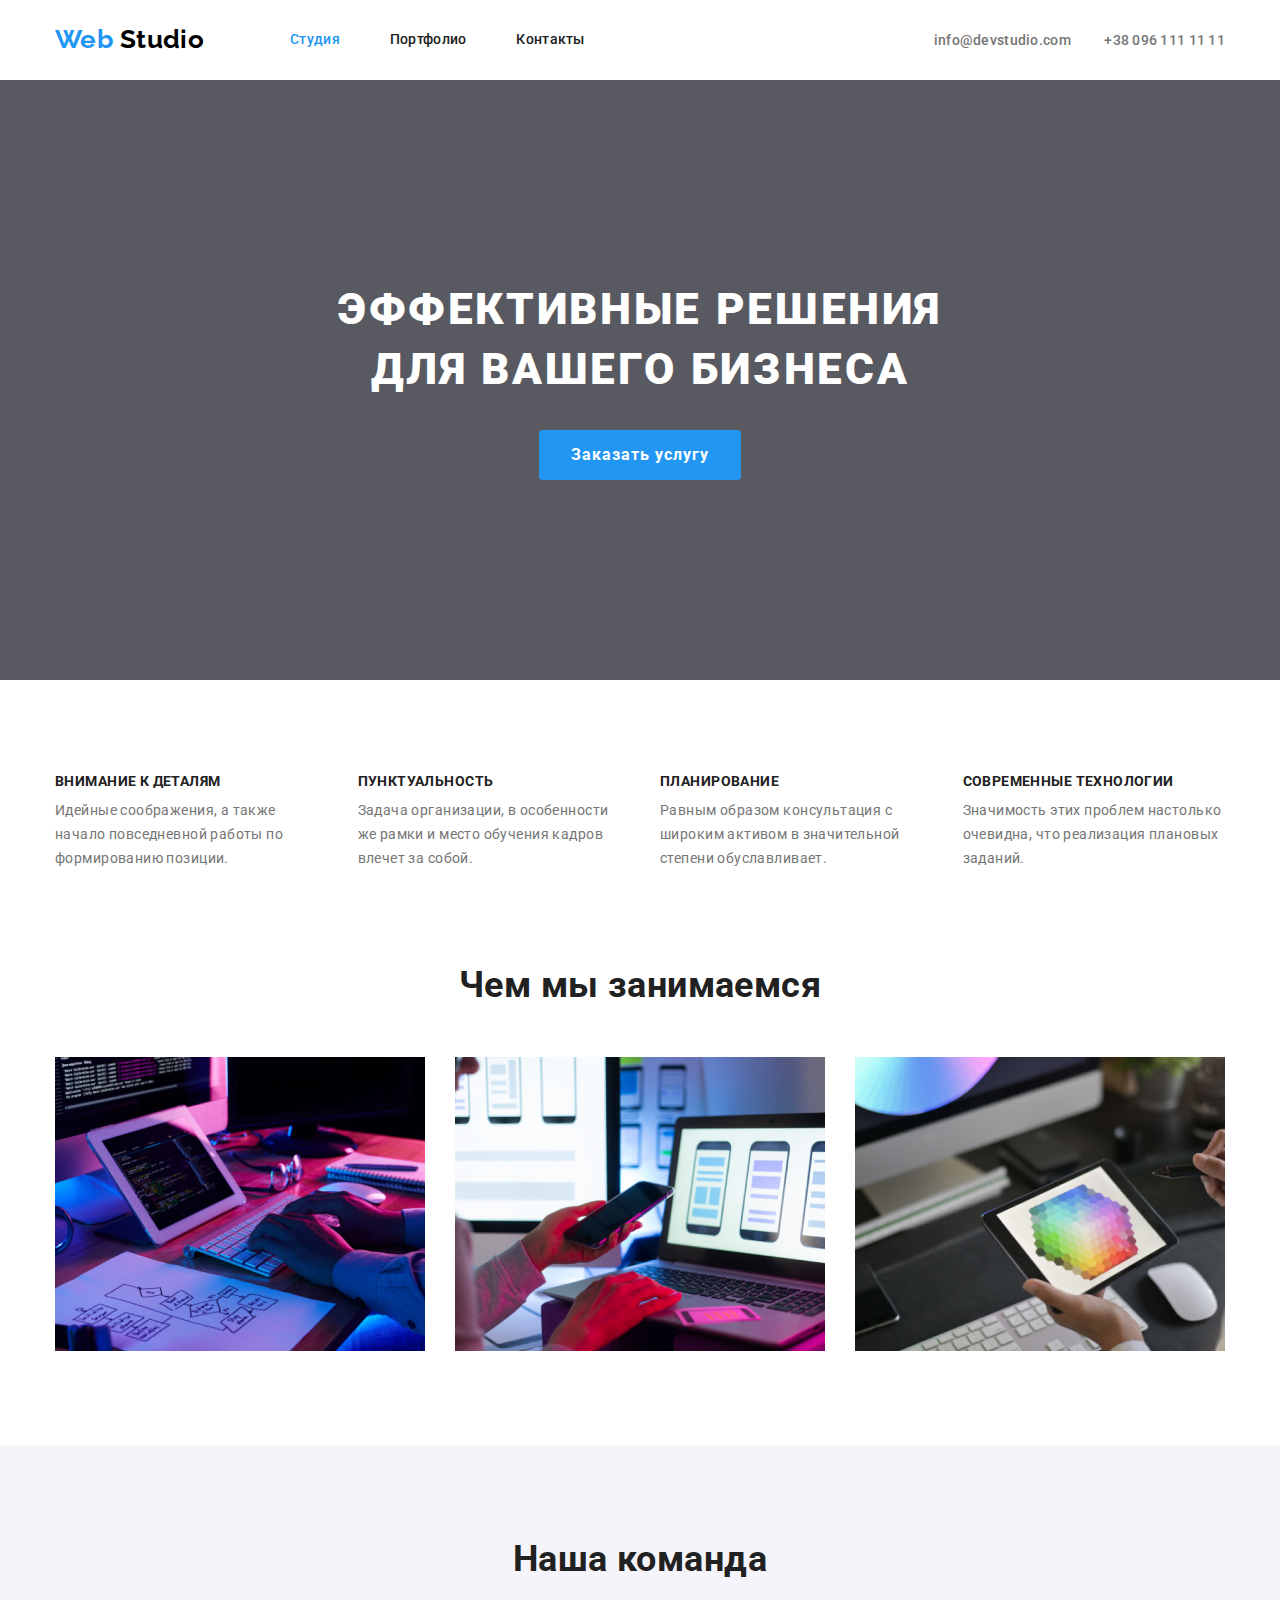
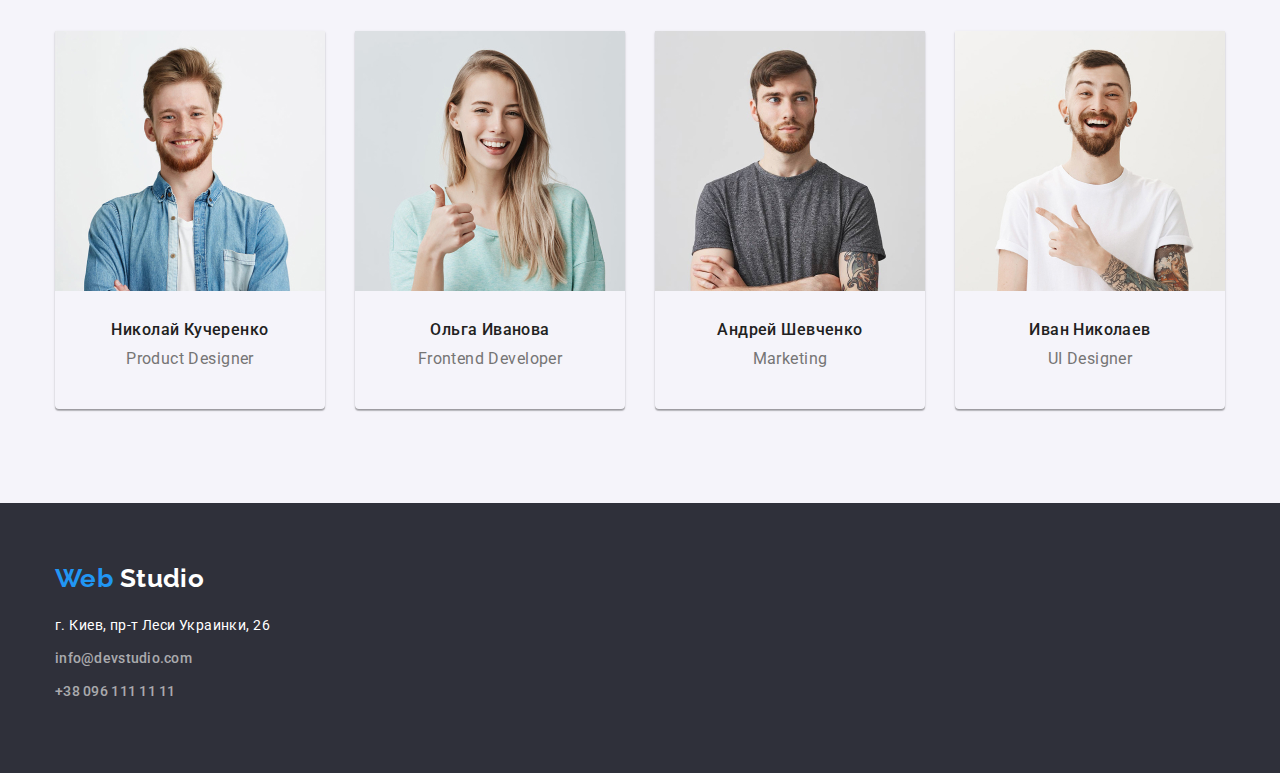
==== commit 0597c7e8: "Добавление геометрии подвалу сайта" ====
--- a/index.html
+++ b/index.html
@@ -121,7 +121,7 @@
 
     <!-- Подвал сайта-->
     <footer class="footer">
-      <div class="footer-nav">
+      <div class="conteiner footer-nav">
         <a href="./index.html " aria-label="логотип веб студии" lang="en" class="logo logo-footer link"><span class="accent">Web</span> Studio</a>
         <ul class="footer-nav-list list">
           <li class="footer-nav-item">
--- a/css/common.css
+++ b/css/common.css
@@ -145,21 +145,33 @@
 /* ====== FOOTER ====== */
 
 .footer {
+  padding-top: 60px;
+  padding-bottom: 60px;
+
   background-color: #2f303a;
 }
 
 /* Footer-logo */
 
 .logo-footer {
+  display: inline-block;
+
   color: var(--secondary-text-color);
+
+  margin-bottom: 20px;
+  margin-right: 0px;
 }
 
 /* Footer-nav */
 .footer-nav-item {
   font-weight: 400;
-  font-size: 14px;
   line-height: 1.71;
 }
+
+.footer-nav-item:not(last-child) {
+  margin-bottom: 9px;
+}
+
 .map {
   color: var(--secondary-text-color);
 }
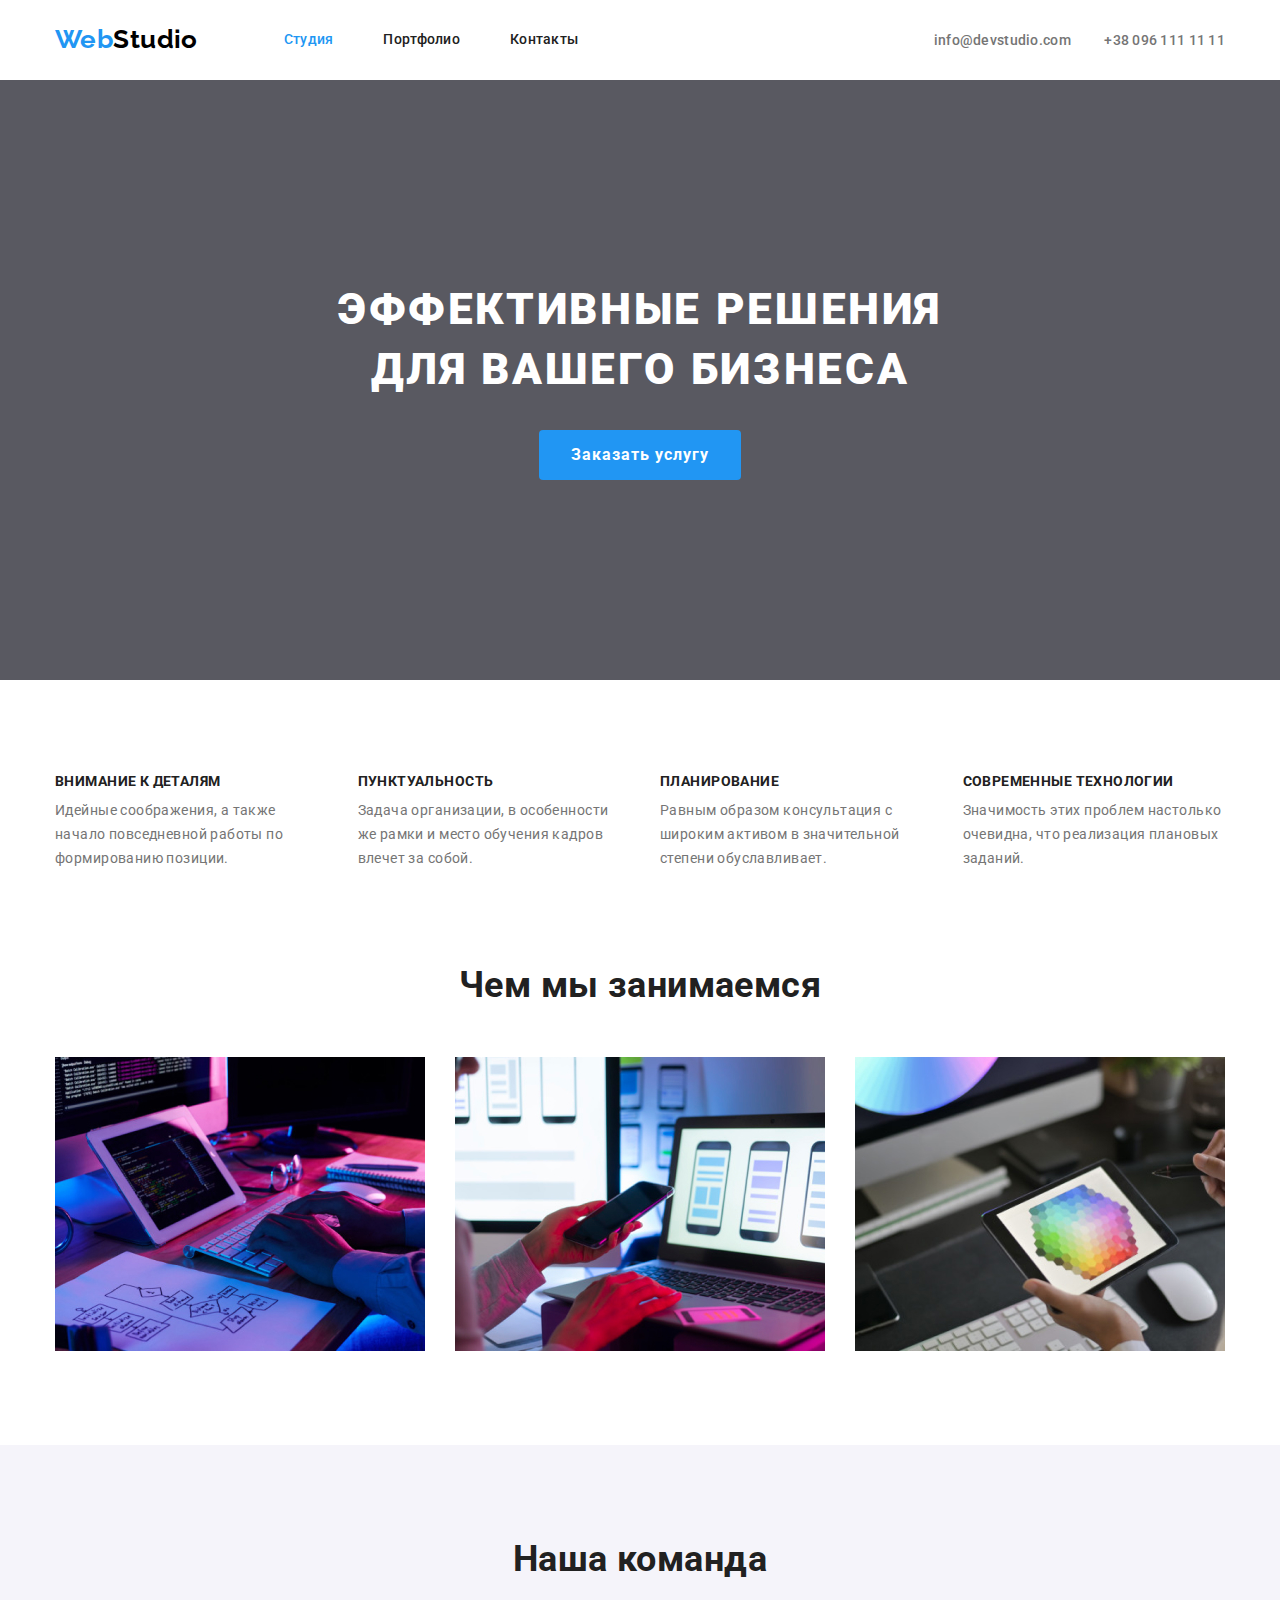
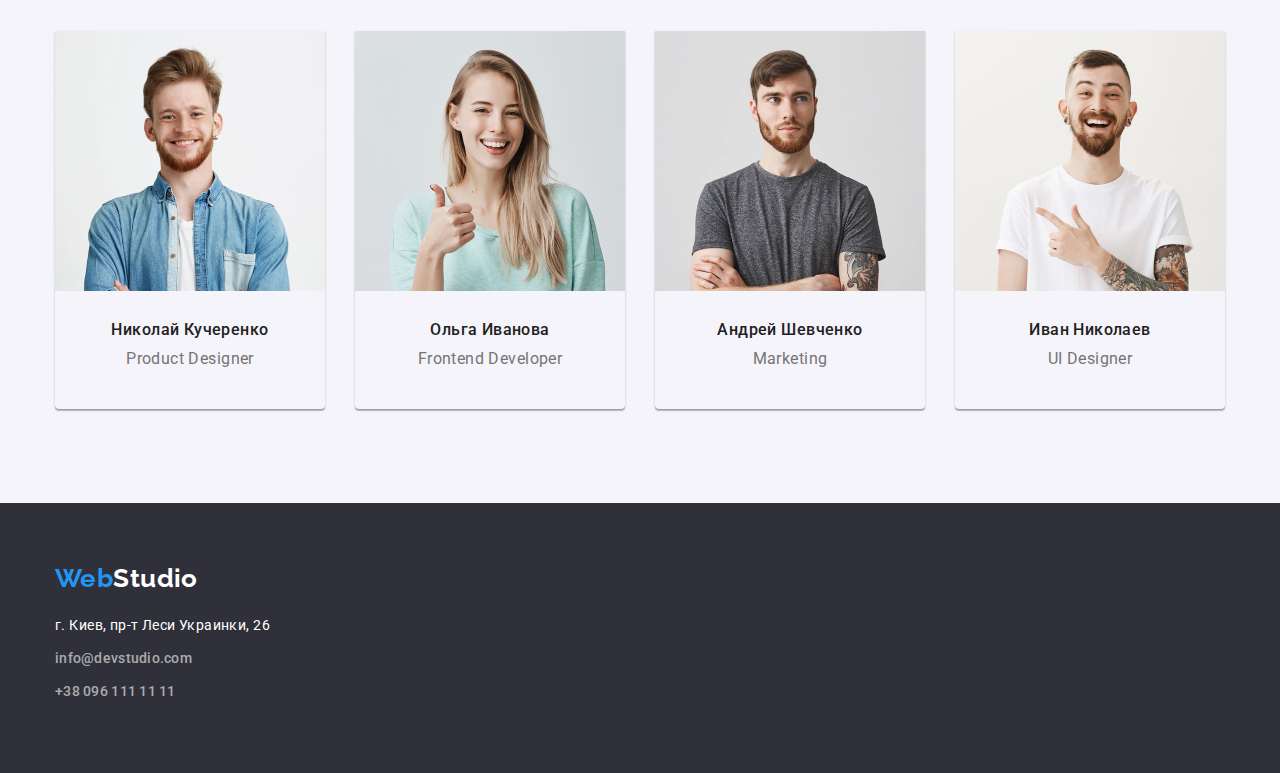
==== commit eaf21c5a: "Убирает лишний пробел в логотипе и изменяет активную кнопку в портфолио" ====
--- a/index.html
+++ b/index.html
@@ -14,7 +14,7 @@
     <header class="header">
       <div class="conteiner main-navigation">
         <nav class="navigation">
-          <a href="./index.html" aria-label="логотип веб студии" lang="en" class="logo link"><span class="accent">Web</span> Studio</a>
+          <a href="./index.html" aria-label="логотип веб студии" lang="en" class="logo link"><span class="accent">Web</span>Studio</a>
           <ul class="navigation-list list">
             <li class="navigation-item"><a href="./index.html " class="navigation-link current link">Студия</a></li>
             <li class="navigation-item"><a href="./portfolio.html" class="navigation-link link">Портфолио</a></li>
@@ -115,14 +115,14 @@
               </div>
             </li>
           </ul>
-        </divclass='conteiner'>
+        </div>
       </section>
     </main>
 
     <!-- Подвал сайта-->
     <footer class="footer">
       <div class="conteiner footer-nav">
-        <a href="./index.html " aria-label="логотип веб студии" lang="en" class="logo logo-footer link"><span class="accent">Web</span> Studio</a>
+        <a href="./index.html " aria-label="логотип веб студии" lang="en" class="logo logo-footer link"><span class="accent">Web</span>Studio</a>
         <ul class="footer-nav-list list">
           <li class="footer-nav-item">
             <a href="https://goo.gl/maps/L4ht8qf3rFKwQJED9" target="blank" class="map link">г. Киев, пр-т Леси Украинки, 26</a>
--- a/css/common.css
+++ b/css/common.css
@@ -20,6 +20,8 @@
 
 img {
   display: block;
+  min-width: 100%;
+  height: auto;
 }
 
 .list {
--- a/css/main.css
+++ b/css/main.css
@@ -156,13 +156,42 @@
 
 /* Portfolio */
 
+.section-portfolio {
+  padding: 94px 0px;
+
+  border-top: 1px solid #ececec;
+}
+
+.filter-box {
+  display: flex;
+  justify-content: center;
+}
+
+.filter-list {
+  margin-bottom: 50px;
+}
+
+.filter-item {
+  display: inline;
+}
+
+.filter-item:not(:last-child) {
+  margin-right: 8px;
+}
+
+/* Button */
+
 .btn-filter {
+  padding: 6px 22px;
+  border-radius: 4px;
+  border: 0;
+
   background-color: var(--secondary-greey-color);
   color: inherit;
+
   font-weight: 500;
   font-size: 16px;
   line-height: 1.62;
-  text-align: center;
   letter-spacing: inherit;
 }
 
@@ -172,16 +201,46 @@
   color: var(--secondary-text-color);
 }
 
+/* Cards */
+
+.card {
+  display: flex;
+  flex-wrap: wrap;
+}
+
+.card-content {
+  width: calc((100% - 60px) / 3);
+
+  margin-bottom: 30px;
+}
+
+.card-content:not(:nth-child(3n)) {
+  margin-right: 30px;
+}
+
+.card-content:nth-last-child(-n + 3) {
+  margin-bottom: 0;
+}
+
+.content-box {
+  padding: 20px 24px;
+  border: 1px solid #eeeeee;
+  border-top: 0;
+}
 .card-title {
+  margin-bottom: 4px;
+
   color: var(--title-text-color);
+
   font-weight: 700;
   font-size: 18px;
   line-height: 2;
   letter-spacing: 0.06em;
 }
 
-.card-text {
+.filter-text {
   color: var(--paragraph-text-color);
+
   font-weight: 400;
   font-size: 16px;
   line-height: 1.87;
@@ -189,6 +248,7 @@
 
 .effect-text {
   color: var(--secondary-text-color);
+
   font-weight: 400;
   font-size: 18px;
   line-height: 1.55;
